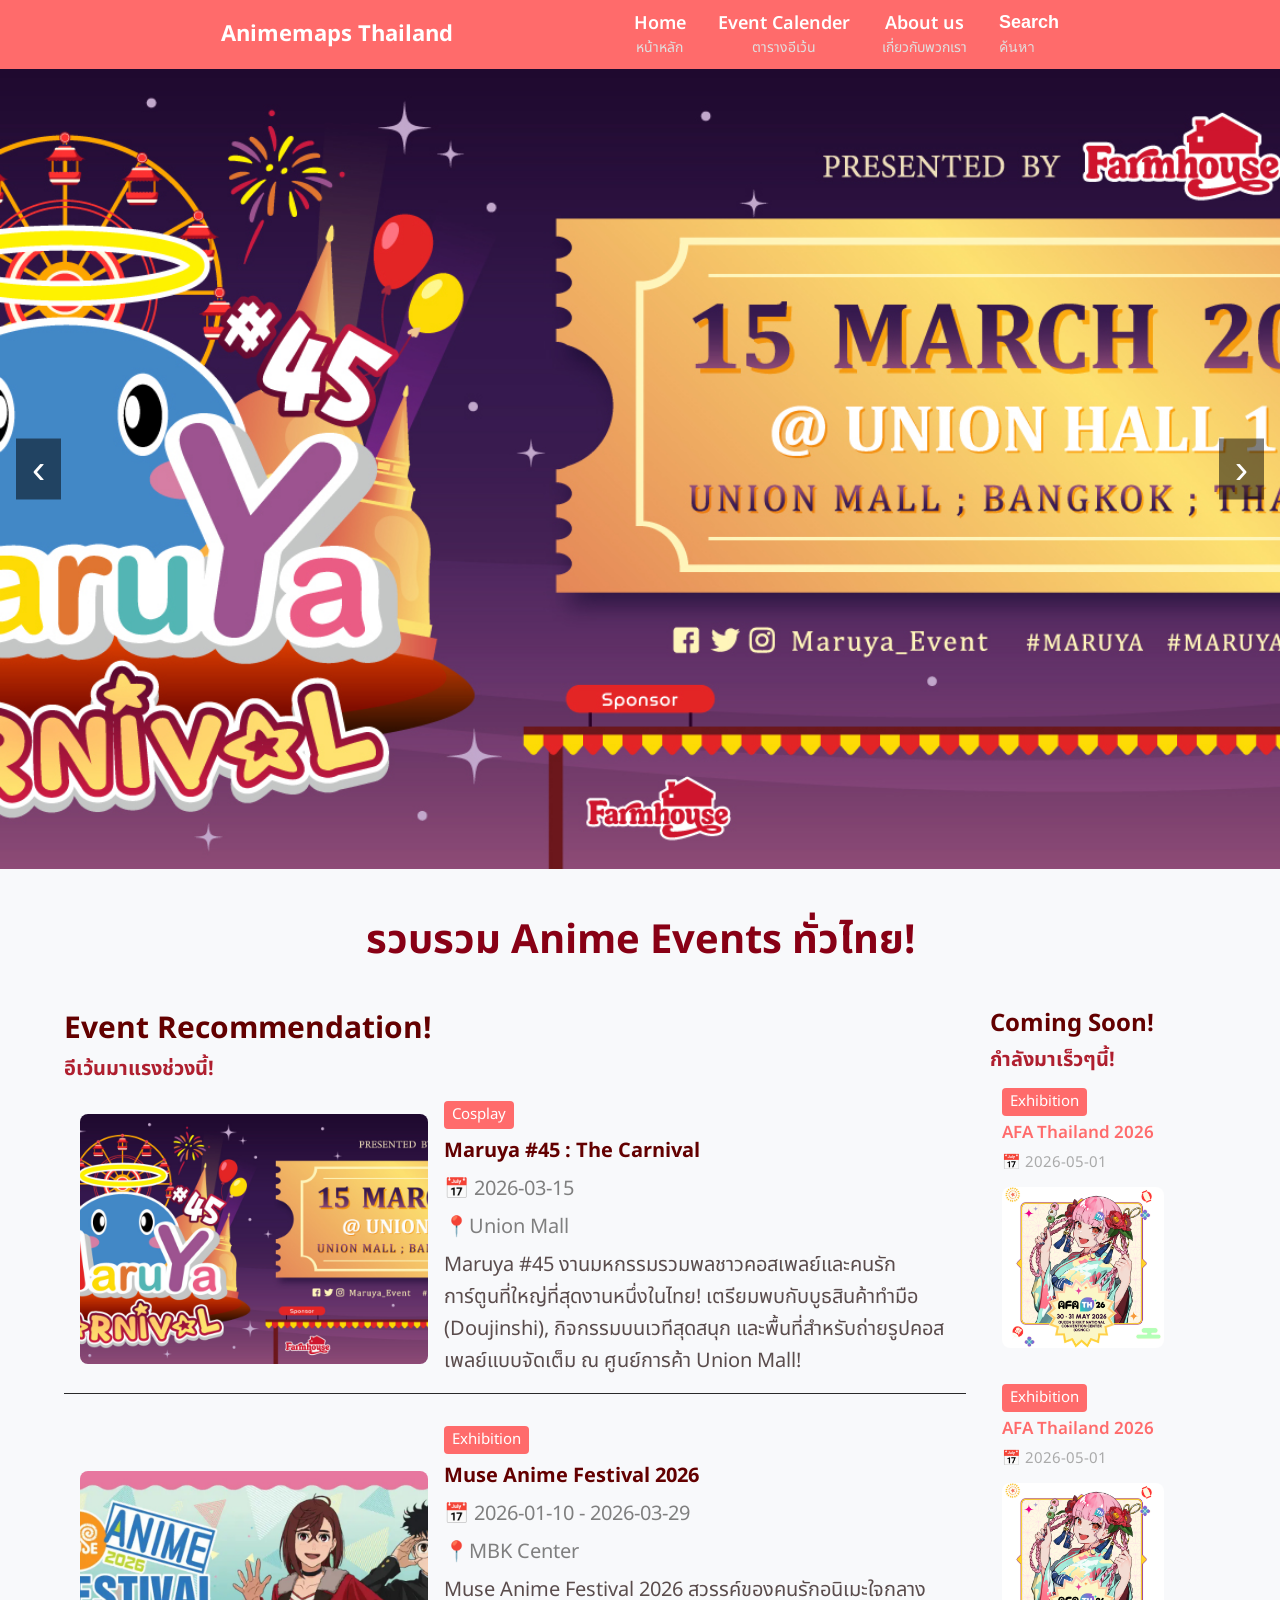
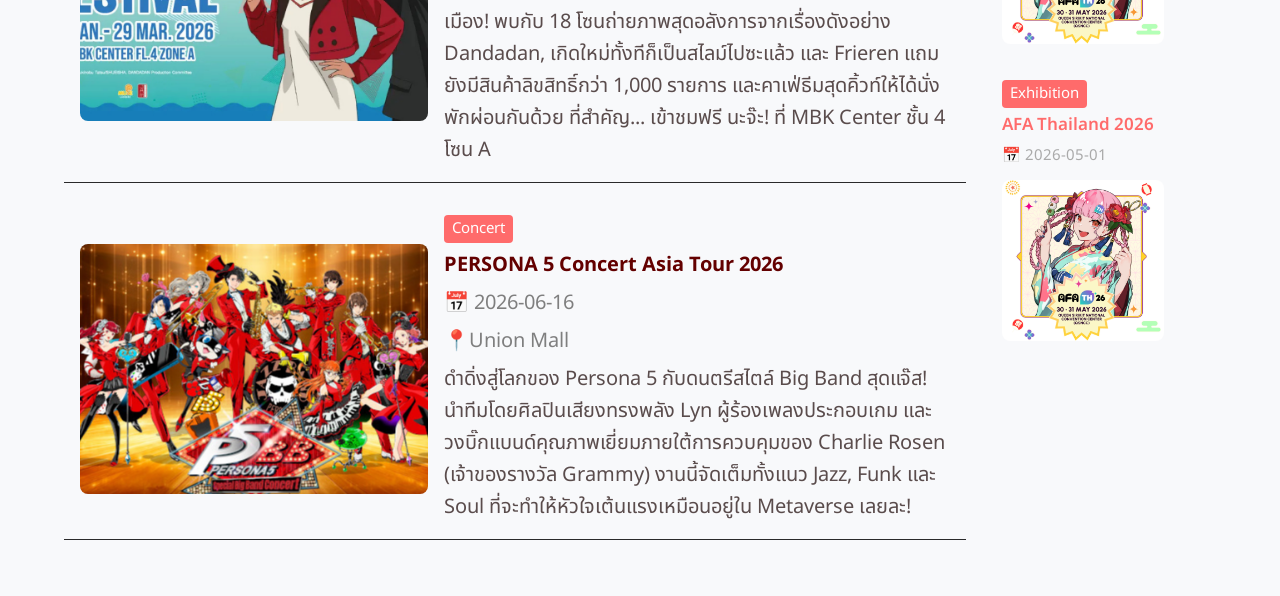
==== index.html @ d5b33899 "add index html" ====
<!doctype html>

<html lang="th">
  <head>
    <meta charset="UTF-8" />
    <!--ถ้าไม่ใส่ ภาษาไทยในเว็บจะแสดงผลเป็นอักขระแปลกๆ -->
    <meta name="viewport" content="width=device-width, initial-scale=1.0" />
    <title>Animemaps Thailand</title>
    <link rel="stylesheet" href="/styles/general.css" />
    <link rel="stylesheet" href="/styles/nav.css" />
    <link rel="stylesheet" href="/styles/slideshow.css" />
    <link rel="stylesheet" href="/styles/event.css" />
    <link rel="stylesheet" href="/styles/comingsoon.css" />

    <!--font-->
    <link
      href="https://fonts.googleapis.com/css2?family=Noto+Sans+Thai:wght@300;400;600;700&display=swap"
      rel="stylesheet"
    />
  </head>

  <body>
    <header>
      <nav>
        <div id="logo">Animemaps Thailand</div>
        <!--Navigation Bar--Mobile-->
        <div class="nav-mobile">
          <a href="home.html">
            <img src="/icon/home.png" alt="home" />
          </a>

          <a href="event-calender.html">
            <img src="/icon/event-calendar.png" alt="event-calendar" />
          </a>

          <a href="about-us.html">
            <img src="/icon/about-us.png" alt="about-us" />
          </a>
          <div id="search-popup-mobile">
            <input type="search" placeholder="ค้นหาอีเว้น..." />
          </div>
        </div>
        <!--Navigation Bar-->
        <div class="nav-menu">
          <ul>
            <!--"Unordered List" (รายการแบบไม่เรียงลำดับ) -->
            <li>
              <a href="home.html">
                <span>Home</span>
                <span>หน้าหลัก</span>
              </a>
            </li>
            <!--(List Item) กำหนดรายการย่อยภายในรายการหลัก-->
            <li>
              <a href="event-calender.html">
                <span>Event Calender</span>
                <span>ตารางอีเว้น</span>
              </a>
            </li>
            <li>
              <a href="about-us.html">
                <span>About us</span>
                <span>เกี่ยวกับพวกเรา</span>
              </a>
            </li>
          </ul>
          <button id="search-btn">
            <div class="search-icon">Search</div>
            <div>ค้นหา</div>
          </button>
        </div>
      </nav>
    </header>

    <!--SEARCH POPUP-->
    <div id="search-popup">
      <input type="text" placeholder="ค้นหาอีเว้น..." />
      <button id="close-search">X</button>
    </div>

    <!--SLIDESHOW-->
    <section id="slideshow">
      <button id="back-btn">&#8249;</button>
      <div id="slideshow-container"></div>
      <button id="next-btn">&#8250;</button>
    </section>

    <!--EVENT RECOMMENDATION-->
    <section id="recommendations">
      <div class="container">
        <h1>รวบรวม Anime Events ทั่วไทย!</h1>
        <div id="recommendations-layout">
          <div id="event-container">
            <h2>Event Recommendation!</h2>
            <h3>อีเว้นมาแรงช่วงนี้!</h3>
          </div>
          <div id="upcoming-events">
            <h2>Coming Soon!</h2>
            <h3>กำลังมาเร็วๆนี้!</h3>
          </div>
        </div>
      </div>
    </section>
    <script src="/scripts/slides.js"></script>
    <script src="/scripts/events.js"></script>
    <script src="/scripts/comingsoon.js"></script>
    <script src="/scripts/search.js"></script>
  </body>
</html>
---- styles/general.css ----
* {
  margin: 0;
  padding: 0;
  box-sizing: border-box;
}

:root {
  --hover: #ffb8b8;
  --main: #ff6b6b;
}

.container {
  max-width: 1400px;
  margin: 0 auto;
  padding: 0 24px;
}

body {
  font-family: "Noto Sans Thai", sans-serif;
  background: #f8f9fb;
  line-height: 1.6;
}

a {
  text-decoration: none;
  color: inherit;
}

ul {
  list-style: none;
}
---- styles/nav.css ----
nav {
  display: flex;
  justify-content: space-evenly;
  align-items: center;
  background-color: #ff6b6b;
  padding: 10px 40px;
}

.nav-mobile {
  display: none;
}

.nav-menu {
  display: flex;
  align-items: center;
  gap: 32px;
}

#logo {
  font-size: 22px;
  font-weight: bold;
  color: white;
  display: flex;
}

nav ul {
  display: flex;
  gap: 32px;
}

nav ul li a {
  display: flex;
  flex-direction: column;
  align-items: center;
  font-size: 18px;
}

nav ul li a span:first-child {
  font-weight: 600;
  color: #ffffff;
  transition: 0.3s ease-in;
}

nav ul li a span:last-child {
  font-size: 14px;
  color: #e0dfdf;
  margin-top: -2px;
}

nav ul li a span:first-child:hover {
  color: #7f5151;
}

#search-btn {
  background: none;
  border: none;
  display: flex;
  flex-direction: column;
  font-size: 18px;
  cursor: pointer;
  transition: 0.3s;
}

#search-btn div:first-child {
  font-weight: 600;
  color: #ffffff;
}

#search-btn div:last-child {
  font-size: 14px;
  color: #e0dfdf;
  margin-top: 3px;
}

#search-btn div:first-child:hover {
  color: #7f5151;
  transition: 0.3s ease-in;
}

#search-popup {
  display: none;
  position: fixed;
  background: rgba(0, 0, 0, 0.7);
  top: 0;
  width: 100%;
  height: 100%;
  z-index: 100;
  justify-content: center;
  align-items: center;
}

#search-popup.active {
  display: flex;
}

#search-popup input {
  width: 500px;
  padding: 16px;
  font-size: 18px;
  border-radius: 8px;
  border: none;
  outline: none;
}

#close-search {
  position: absolute;
  bottom: 40%;
  background: none;
  border: none;
  color: white;
  font-size: 30px;
  cursor: pointer;
}

@media (max-width: 768px) {
  nav {
    padding-bottom: 0px;
  }
  .nav-menu {
    display: none;
  }

  #logo {
    display: none;
  }

  .nav-mobile {
    display: flex;
    flex-direction: row;
    justify-content: space-evenly;
    flex-wrap: wrap;
  }

  .nav-mobile img {
    width: 100%;
    height: 100px;
  }

  #search-popup-mobile {
    display: flex;
    margin: 0;
    height: 50px;
    width: 100%;
    justify-content: center;
    align-items: center;
  }

  #search-popup-mobile input {
    width: 100%;
    padding: 10px;
    border-radius: 8px;
  }

  /* nav {
    flex-direction: column; 
    align-items: center;
  }

  #logo {
    align-self: center;
  }

  .nav-menu {
    width: 100%;
    display: flex;
    flex-direction: column;
    text-align: center;
  }

  nav ul {
    display: grid;
    justify-content: center;
    flex-wrap: wrap;
    order: 1;
  }

  #search-btn {
    order: 2;
    align-self: center;
  } 
*/
}
---- styles/slideshow.css ----
#slideshow {
  width: 100%;
  height: 800px;
  position: relative;
  overflow: hidden; /*[slide1][slide2][slide3]  ← อยู่นอกกรอบ แต่ overflow:hidden ซ่อนไว้*/
}
/*เราใช้ position: relative; เพื่อให้กล่องแม่เป็นจุดศูนย์กลาง

เราใช้ overflow: hidden; เพื่อที่เวลาเราทำ Effect เช่น ให้รูปข้างในขยายใหญ่ขึ้นตอน Hover รูปที่ขยายจะได้ไม่ทะลุขอบกล่องออกมานั่นเอง*/

#back-btn,
#next-btn {
  position: absolute;
  top: 50%;
  transform: translateY(-50%);
  background: rgba(0, 0, 0, 0.5);
  color: white;
  border: none;
  font-size: 40px;
  padding: 8px 16px;
  cursor: pointer;
  z-index: 10;
}

#back-btn {
  left: 16px;
}
#next-btn {
  right: 16px;
}

#slideshow-container {
  width: 100%;
  height: 100%;
  display: flex;
  position: relative; /*อยู่ตำแหน่งปกติ แต่เป็นจุดabsoluteแปะไว้*/
}

.slide {
  position: absolute; /*บอกว่า "วางตัวเองโดยอ้างอิงจาก parent ที่เป็น relative"*/
  top: 0;
  left: 0;
  width: 100%;
  height: 100%;
  cursor: pointer;
  background-size: cover;
  background-position: center;
  background-repeat: no-repeat;
  opacity: 0;
  transition: opacity 0.8s ease;
  pointer-events: none;
}

.slide.active {
  opacity: 1;
  pointer-events: auto;
}

@media (max-width: 768px) {
  #slideshow {
    height: 300px;
    width: 100%;
  }
  .slide {
    background-size: cover;
    background-position: top center;
    min-width: 0;
  }
  #back-btn,
  #next-btn {
    font-size: 20px;
    padding: 4px 8px;
  }
}
---- styles/event.css ----
#recommendations {
  padding: 40px;
  color: #630000;
}

#recommendations h1 {
  text-align: center;
  font-size: 40px;
  margin-bottom: 32px;
  color: #880015;
}

#recommendations h3 {
  font-size: 20px;
  color: #af1f2f;
}

#recommendations .event-info h3 {
  color: #630000;
  font-weight: bold;
}

#recommendations-layout {
  display: flex;
  gap: 24px;
}

#event-container {
  flex: 2;
  font-size: 20px;
}

#upcoming-events {
  flex: 0.5;
}

.event-card {
  display: flex;
  gap: 16px;
  padding: 16px;
  margin-bottom: 16px;
  border-bottom: 1px solid #2a2a2a;
  cursor: pointer;
  align-items: center;
}

.event-card:hover {
  background-color: var(--hover);
  transition: 0.3s ease-in;
}

.event-card img {
  height: 250px;
  width: 40%;
  object-fit: cover;
  border-radius: 8px;
  flex-shrink: 1;
}
.event-info {
  display: flex;
  flex-direction: column;
  gap: 6px;
  min-width: 200px;
  flex: 1;
}

.event-info p.event-description {
  color: rgb(90, 76, 76);
}

.event-type {
  color: white;
  font-size: 15px;
  padding: 2px 8px;
  border-radius: 4px;
  width: fit-content;
  background-color: var(--main);
}

.event-info h3 {
  font-size: 30px;
  font-weight: 600;
  color: #ffffff;
}

.event-info p {
  font-size: 20px;
  color: #7f7f7f;
}

@media (max-width: 768px) {
  .event-card {
    flex-direction: column;
  }

  .event-card img {
    width: 100%;
    height: 200px;
  }

  #recommendations {
    padding: 16px;
  }
  #recommendations-layout {
    flex-direction: column;
  }
}
---- styles/comingsoon.css ----
/* ===== COMING SOON ===== */

.coming-card {
  display: flex;
  flex-direction: column;
  gap: 12px;
  padding: 12px;
  margin-bottom: 12px;
  cursor: pointer;
}
.coming-card:hover {
  opacity: 0.5;
  transition: 0.3s;
  background-color: var(--hover);
}

.coming-card img {
  flex-shrink: 0;
  width: 80%;
  max-width: 200px;
  aspect-ratio: 1;
  object-fit: cover;
  border-radius: 8px;
}

.coming-info {
  display: flex;
  flex: 1;
  flex-direction: column;
  min-width: 0;
  gap: 4px;
}

.coming-info h4 {
  font-size: 17px;
  font-weight: 600;
  color: #ff6b6b;
}

.coming-info p {
  font-size: 15px;
  color: #aaaaaa;
}

.coming-info span {
  color: white;
}
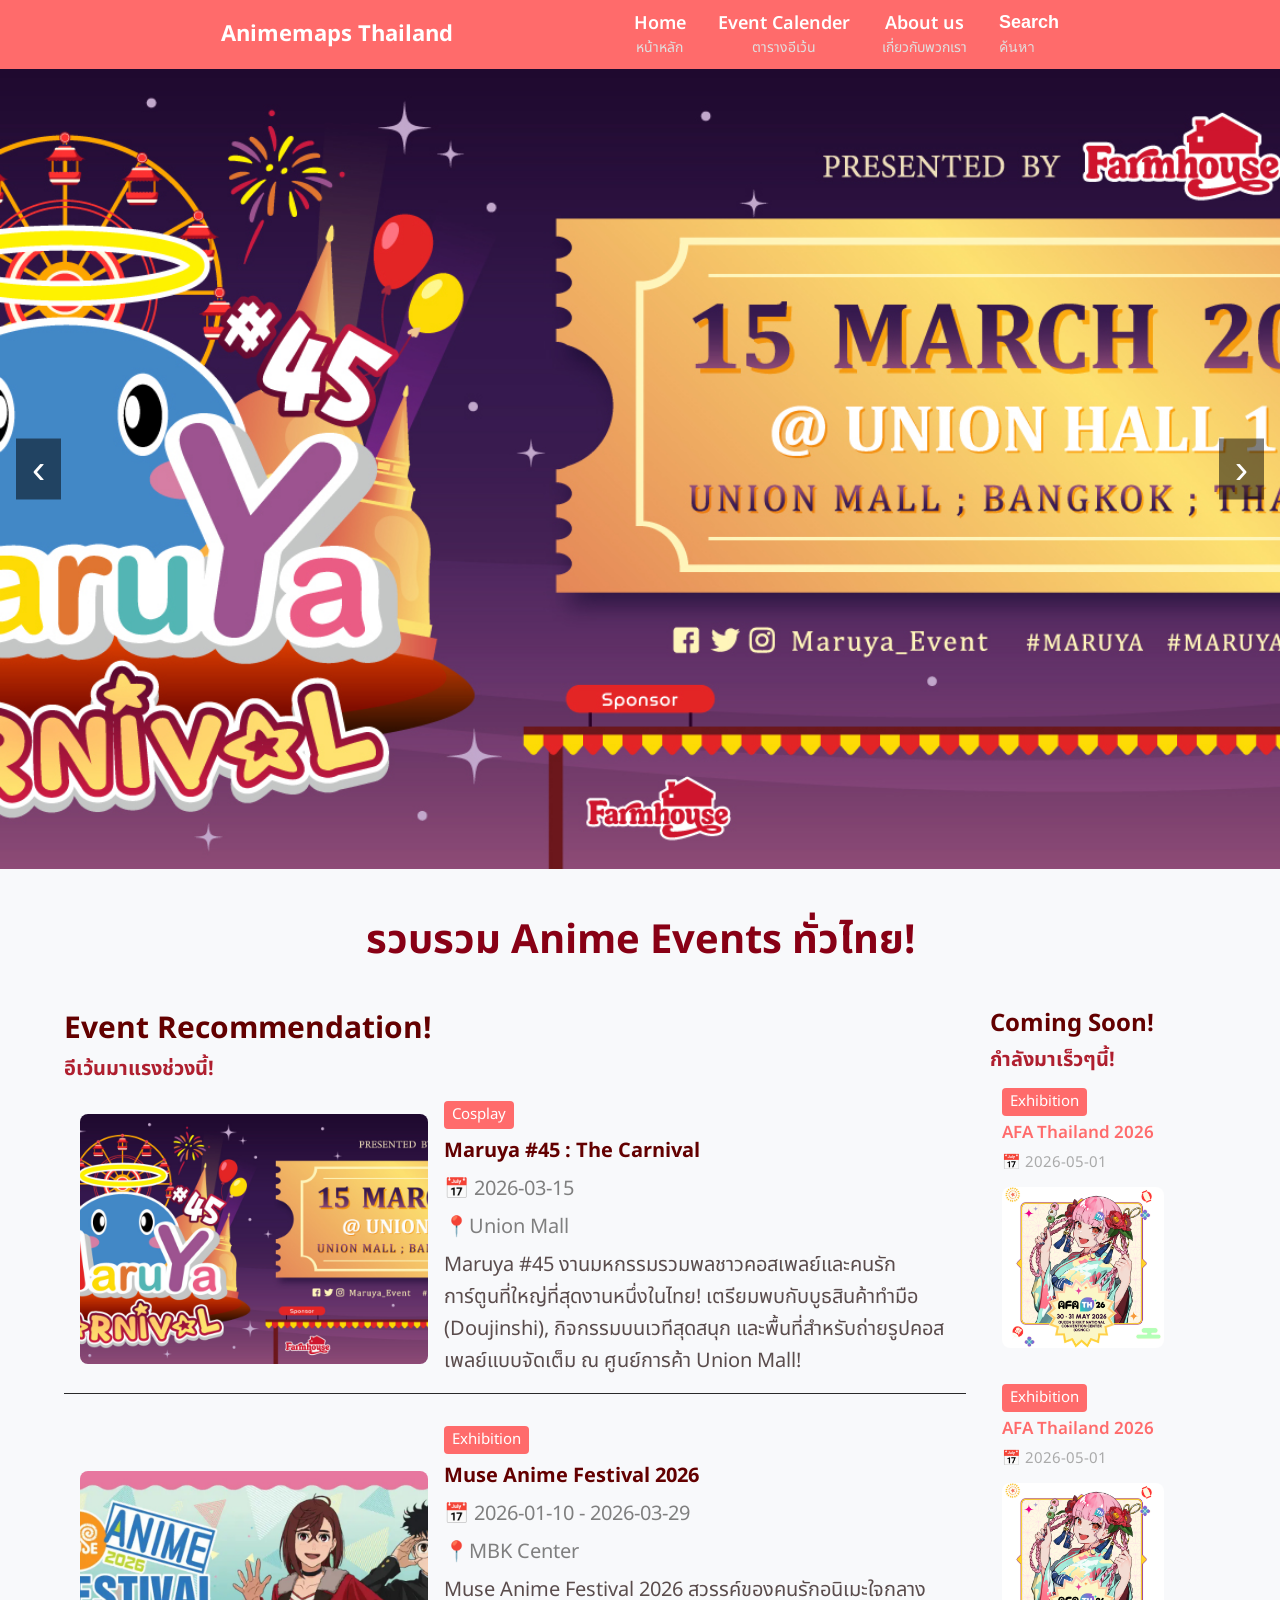
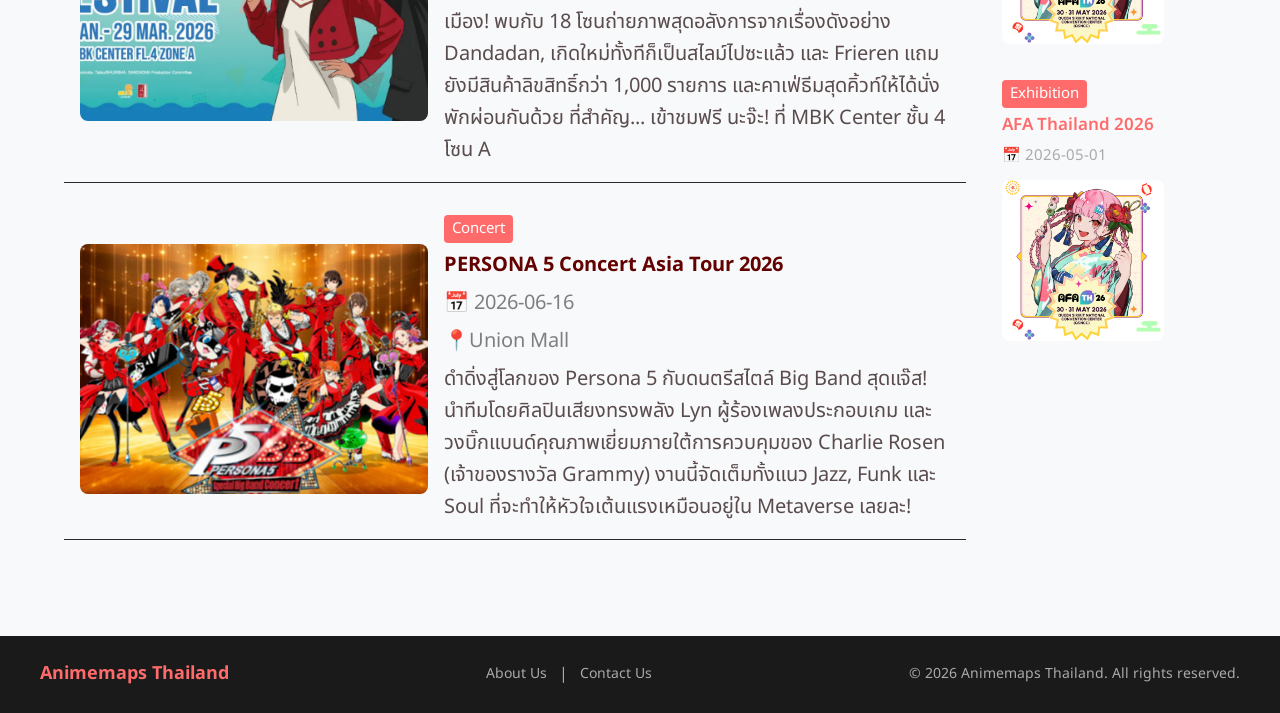
==== commit 82bc26b6: "add: footer" ====
--- a/index.html
+++ b/index.html
@@ -6,11 +6,12 @@
     <!--ถ้าไม่ใส่ ภาษาไทยในเว็บจะแสดงผลเป็นอักขระแปลกๆ -->
     <meta name="viewport" content="width=device-width, initial-scale=1.0" />
     <title>Animemaps Thailand</title>
-    <link rel="stylesheet" href="/styles/general.css" />
-    <link rel="stylesheet" href="/styles/nav.css" />
-    <link rel="stylesheet" href="/styles/slideshow.css" />
-    <link rel="stylesheet" href="/styles/event.css" />
-    <link rel="stylesheet" href="/styles/comingsoon.css" />
+    <link rel="stylesheet" href="styles/general.css" />
+    <link rel="stylesheet" href="styles/nav.css" />
+    <link rel="stylesheet" href="styles/slideshow.css" />
+    <link rel="stylesheet" href="styles/event.css" />
+    <link rel="stylesheet" href="styles/comingsoon.css" />
+    <link rel="stylesheet" href="styles/footer.css" />
 
     <!--font-->
     <link
@@ -25,16 +26,16 @@
         <div id="logo">Animemaps Thailand</div>
         <!--Navigation Bar--Mobile-->
         <div class="nav-mobile">
-          <a href="home.html">
-            <img src="/icon/home.png" alt="home" />
+          <a href="index.html">
+            <img src="icon/home.png" alt="home" />
           </a>
 
           <a href="event-calender.html">
-            <img src="/icon/event-calendar.png" alt="event-calendar" />
+            <img src="icon/event-calendar.png" alt="event-calendar" />
           </a>
 
           <a href="about-us.html">
-            <img src="/icon/about-us.png" alt="about-us" />
+            <img src="icon/about-us.png" alt="about-us" />
           </a>
           <div id="search-popup-mobile">
             <input type="search" placeholder="ค้นหาอีเว้น..." />
@@ -45,7 +46,7 @@
           <ul>
             <!--"Unordered List" (รายการแบบไม่เรียงลำดับ) -->
             <li>
-              <a href="home.html">
+              <a href="index.html">
                 <span>Home</span>
                 <span>หน้าหลัก</span>
               </a>
@@ -101,9 +102,26 @@
         </div>
       </div>
     </section>
-    <script src="/scripts/slides.js"></script>
-    <script src="/scripts/events.js"></script>
-    <script src="/scripts/comingsoon.js"></script>
-    <script src="/scripts/search.js"></script>
+
+    <!--Footer-->
+    <footer>
+      <div class="footer-container">
+        <div id="footer-logo">Animemaps Thailand</div>
+        <div class="footer-links">
+          <a href="about-us.html">About Us</a>
+          <span>|</span>
+          <a href="https://www.linkedin.com/in/chaiyawat-jenvasu-a5a606335"
+            >Contact Us</a
+          >
+        </div>
+        <p class="footer-copyright">
+          © 2026 Animemaps Thailand. All rights reserved.
+        </p>
+      </div>
+    </footer>
+    <script src="scripts/slides.js"></script>
+    <script src="scripts/events.js"></script>
+    <script src="scripts/comingsoon.js"></script>
+    <script src="scripts/search.js"></script>
   </body>
 </html>
--- a/styles/nav.css
+++ b/styles/nav.css
@@ -89,17 +89,53 @@
   align-items: center;
 }
 
+.search-item {
+  display: flex;
+  align-items: center;
+  gap: 12px;
+  cursor: pointer;
+  border-bottom: 1px solid #eee;
+  color: black;
+}
+
+.search-item:hover {
+  background-color: #cacaca;
+}
+
+.search-item img:hover {
+  opacity: 0.8;
+}
+
+.search-item img {
+  width: 150px;
+  height: 100px;
+  object-fit: cover;
+  border-radius: 4px;
+  flex-shrink: 0;
+}
+
 #search-popup.active {
   display: flex;
 }
 
 #search-popup input {
-  width: 500px;
+  width: 700px;
   padding: 16px;
   font-size: 18px;
   border-radius: 8px;
   border: none;
   outline: none;
+}
+
+#search-results {
+  position: absolute;
+  top: 210px;
+  background: white;
+  width: 700px;
+  border-radius: 10px;
+  overflow: hidden;
+  max-height: 400px;
+  overflow-y: auto;
 }
 
 #close-search {
@@ -143,12 +179,25 @@
     width: 100%;
     justify-content: center;
     align-items: center;
+    position: relative;
   }
 
   #search-popup-mobile input {
     width: 100%;
     padding: 10px;
     border-radius: 8px;
+  }
+
+  #search-results-mobile {
+    position: absolute;
+    top: 50px;
+    z-index: 200;
+    background: white;
+    width: 100%;
+    border-radius: 8px;
+    max-height: 300px;
+    overflow-y: auto;
+    box-shadow: 0 10px 30px rgba(0, 0, 0, 0.5) !important;
   }
 
   /* nav {
--- a/styles/footer.css
+++ b/styles/footer.css
@@ -0,0 +1,52 @@
+footer {
+  background-color: #1a1a1a;
+  padding: 24px 40px;
+  margin-top: 40px;
+}
+
+.footer-container {
+  max-width: 1200px;
+  margin: 0 auto;
+  display: flex;
+  justify-content: space-between;
+  align-items: center;
+}
+
+#footer-logo {
+  font-size: 18px;
+  font-weight: bold;
+  color: #ff6b6b;
+}
+
+.footer-links {
+  display: flex;
+  gap: 12px;
+  align-items: center;
+}
+
+.footer-links a {
+  color: #aaaaaa;
+  font-size: 14px;
+}
+
+.footer-links a:hover {
+  color: #ffffff;
+  transition: 0.3s;
+}
+
+.footer-links span {
+  color: #aaaaaa;
+}
+
+.footer-copyright {
+  font-size: 14px;
+  color: #aaaaaa;
+}
+
+@media (max-width: 768px) {
+  .footer-container {
+    flex-direction: column;
+    gap: 12px;
+    text-align: center;
+  }
+}
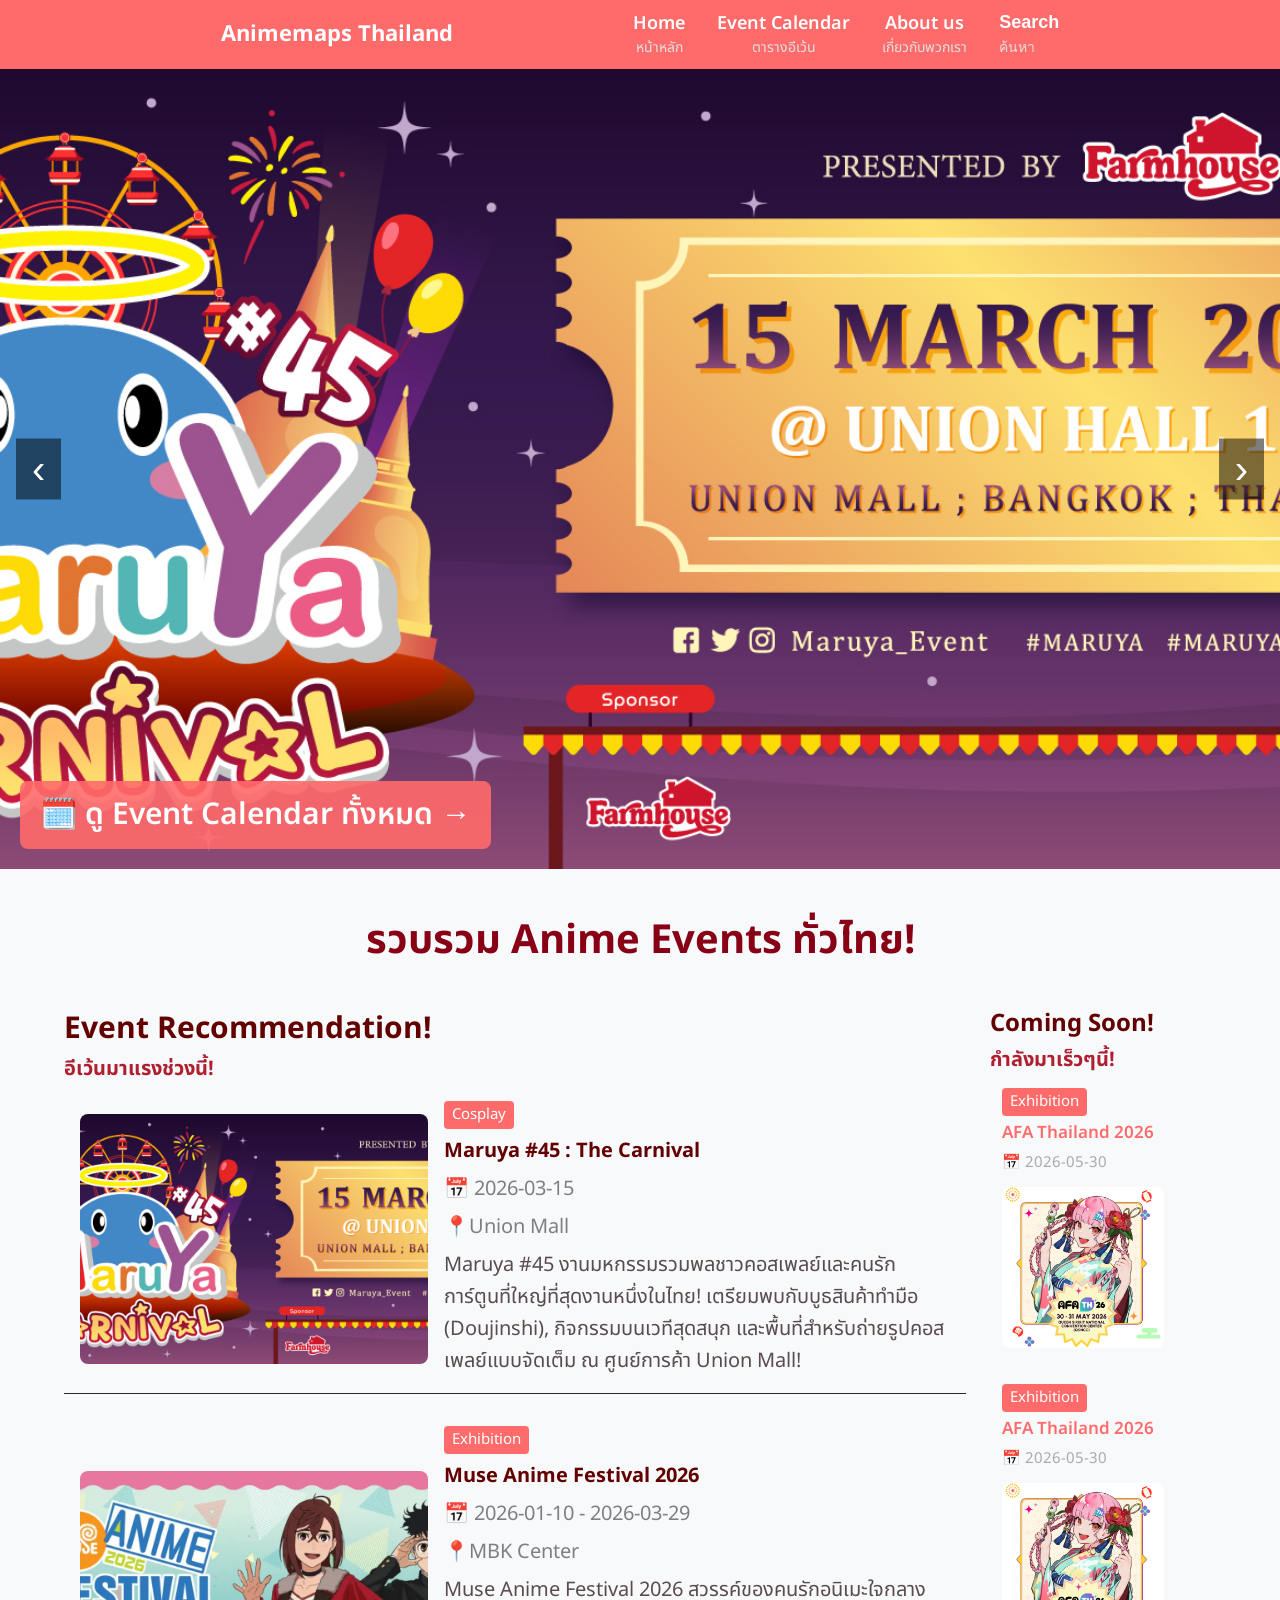
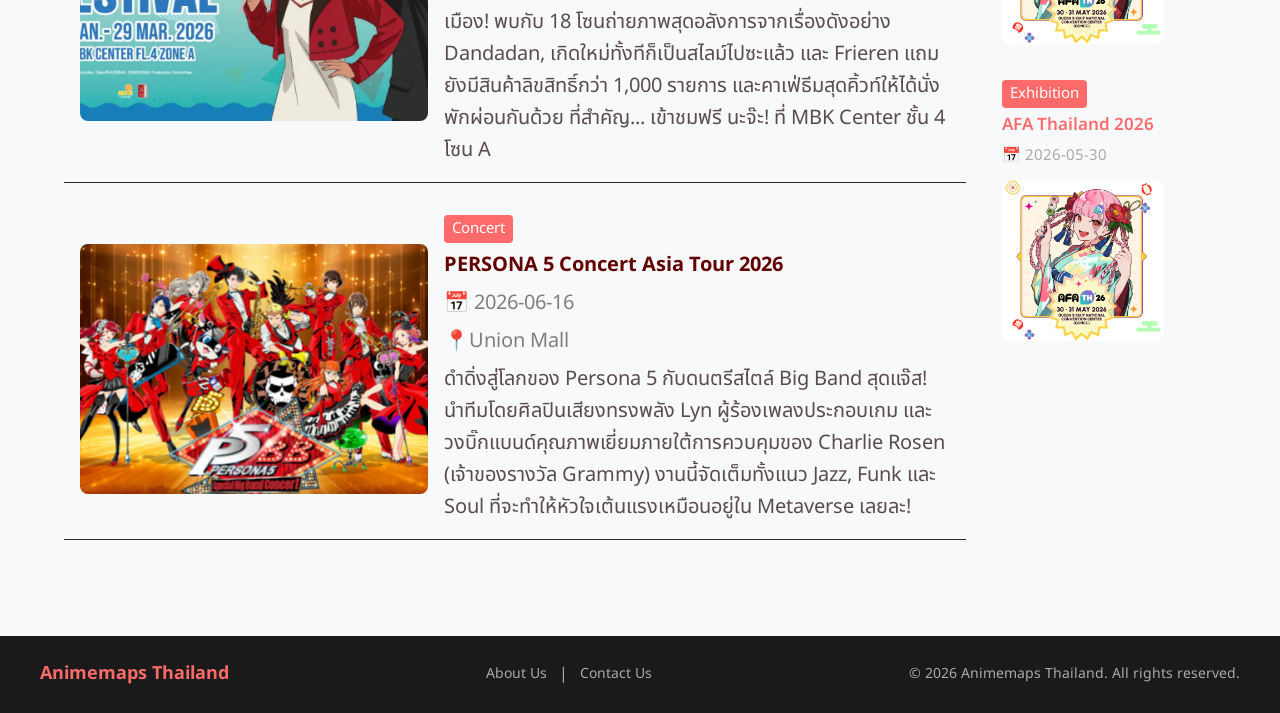
==== commit e4c513c2: "add: event calendar search Home page CTA btn" ====
--- a/index.html
+++ b/index.html
@@ -30,7 +30,7 @@
             <img src="icon/home.png" alt="home" />
           </a>
 
-          <a href="event-calender.html">
+          <a href="event-calendar.html">
             <img src="icon/event-calendar.png" alt="event-calendar" />
           </a>
 
@@ -53,8 +53,8 @@
             </li>
             <!--(List Item) กำหนดรายการย่อยภายในรายการหลัก-->
             <li>
-              <a href="event-calender.html">
-                <span>Event Calender</span>
+              <a href="event-calendar.html">
+                <span>Event Calendar</span>
                 <span>ตารางอีเว้น</span>
               </a>
             </li>
@@ -84,6 +84,9 @@
       <button id="back-btn">&#8249;</button>
       <div id="slideshow-container"></div>
       <button id="next-btn">&#8250;</button>
+      <a href="event-calendar.html" id="calendar-btn">
+        🗓️ ดู Event Calendar ทั้งหมด →
+      </a>
     </section>
 
     <!--EVENT RECOMMENDATION-->
@@ -110,9 +113,7 @@
         <div class="footer-links">
           <a href="about-us.html">About Us</a>
           <span>|</span>
-          <a href="https://www.linkedin.com/in/chaiyawat-jenvasu-a5a606335"
-            >Contact Us</a
-          >
+          <a href="https://www.instagram.com/ipon_asha/">Contact Us</a>
         </div>
         <p class="footer-copyright">
           © 2026 Animemaps Thailand. All rights reserved.
--- a/styles/slideshow.css
+++ b/styles/slideshow.css
@@ -56,7 +56,30 @@
   pointer-events: auto;
 }
 
+#calendar-btn {
+  position: absolute;
+  bottom: 20px;
+  left: 20px;
+  background: rgba(255, 107, 107, 0.9);
+  color: white;
+  padding: 10px 20px;
+  border-radius: 8px;
+  font-weight: 600;
+  font-size: 30px;
+  z-index: 10;
+  transition: 0.3s;
+  animation: fadeIn 1.5s ease-out forwards;
+}
+
+#calendar-btn:hover {
+  background: #e5a9a9;
+}
+
 @media (max-width: 768px) {
+  #calendar-btn {
+    font-size: 15px;
+  }
+
   #slideshow {
     height: 300px;
     width: 100%;
